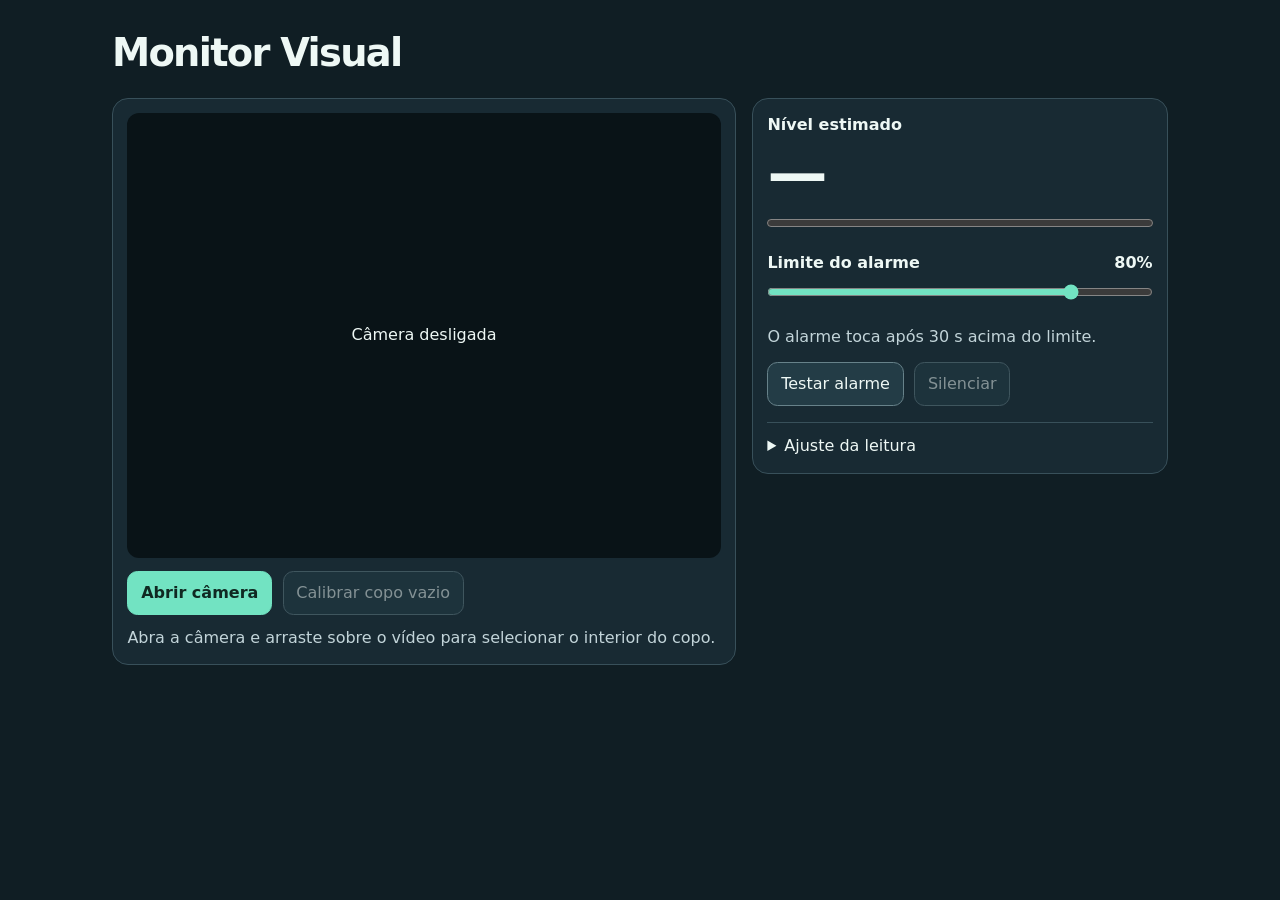
==== index.html @ 75eaf520 "Publica piloto Android do Monitor Visual (4b1eeec)" ====
<!doctype html>
<html lang="pt-BR">
<head>
  <meta charset="utf-8">
  <meta name="viewport" content="width=device-width, initial-scale=1">
  <meta name="theme-color" content="#101e24">
  <title>Monitor Visual</title>
  <link rel="stylesheet" href="./styles.css">
  <link rel="manifest" href="./manifest.webmanifest">
  <link rel="icon" href="./icon-192.png">
  <script type="module" src="./app.js"></script>
</head>
<body>
  <main>
    <header>
      <h1>Monitor Visual</h1>
      <button id="install" hidden>Instalar app</button>
    </header>
    <div class="layout">
      <section aria-label="Câmera">
        <div id="preview">
          <video id="video" muted playsinline></video>
          <span id="placeholder">Câmera desligada</span>
          <div id="area" hidden><div id="line" hidden></div></div>
        </div>
        <div class="buttons">
          <button id="camera" class="primary">Abrir câmera</button>
          <button id="calibrate" disabled>Calibrar copo vazio</button>
        </div>
        <p id="camera-status" role="status">Abra a câmera e arraste sobre o vídeo para selecionar o interior do copo.</p>
        <p id="wake-status" role="status"></p>
      </section>
      <section class="controls" aria-label="Nível e alarme">
        <label for="level">Nível estimado</label>
        <output id="level">—</output>
        <progress id="meter" max="100" value="0" aria-label="Nível estimado"></progress>
        <label for="limit">Limite do alarme <output id="limit-value">80%</output></label>
        <input id="limit" type="range" min="0" max="100" value="80">
        <p id="alarm-status" role="status">O alarme toca após 30 s acima do limite.</p>
        <div class="buttons">
          <button id="test">Testar alarme</button>
          <button id="silence" disabled>Silenciar</button>
        </div>
        <details>
          <summary>Ajuste da leitura</summary>
          <label for="sensitivity">Diferença mínima de cor <output id="sensitivity-value">24</output></label>
          <input id="sensitivity" type="range" min="6" max="80" value="24">
          <p>Reduza se o leite passar despercebido. Aumente se o copo vazio acusar nível. Mantenha câmera, copo e iluminação fixos e recalibre após mover o enquadramento.</p>
        </details>
      </section>
    </div>
    <p id="offline-status" role="status"></p>
  </main>
</body>
</html>
---- styles.css ----
:root {
  color-scheme: dark;
  font: 1rem/1.5 system-ui, sans-serif;
  color: #eef8f5;
  background: #101e24;
  accent-color: #72e3c2;
}
* { box-sizing: border-box; }
[hidden] { display: none !important; }
main { max-width: 68rem; margin: auto; padding: 1rem; }
header, .buttons { display: flex; flex-wrap: wrap; align-items: center; gap: .65rem; }
header { justify-content: space-between; margin-bottom: 1rem; }
h1 { margin: 0; font-size: clamp(1.6rem, 5vw, 2.4rem); letter-spacing: -.045em; }
.layout { display: grid; gap: 1rem; }
@media (min-width: 48rem) { .layout { grid-template-columns: 3fr 2fr; align-items: start; } }
section { min-width: 0; padding: .9rem; border: 1px solid #38505a; background: #182a33; border-radius: 1rem; }
#preview { position: relative; overflow: hidden; border-radius: .75rem; background: #091317; touch-action: none; user-select: none; }
video { display: block; width: 100%; aspect-ratio: var(--ratio, 4 / 3); }
#placeholder { position: absolute; inset: 0; display: grid; place-items: center; }
#area { position: absolute; pointer-events: none; outline: 2px solid #72e3c2; background: #72e3c21a; }
#line { position: absolute; width: 100%; height: 2px; background: #72e3c2; box-shadow: 0 0 3px #000; }
.buttons { margin-top: .8rem; }
button { min-height: 44px; padding: .45rem .8rem; border-radius: .65rem; border: 1px solid #67828a; background: #233c46; color: inherit; font: inherit; cursor: pointer; }
button.primary { background: #72e3c2; color: #102922; border-color: #72e3c2; font-weight: 700; }
button:disabled { opacity: .5; cursor: default; }
label { display: block; font-weight: 650; }
label output { float: right; }
#level { display: block; font-weight: 750; font-size: 3.75rem; letter-spacing: -.08em; line-height: 1.2; }
progress, input[type=range] { width: 100%; }
input[type=range] { min-height: 30px; margin-inline: 0; }
progress { margin: .4rem 0 1rem; }
p { color: #c2d4d9; margin: .7rem 0 0; }
p:empty { display: none; }
details { margin-top: 1rem; border-top: 1px solid #38505a; padding-top: .7rem; }
summary { cursor: pointer; }
details label { margin-top: .7rem; }
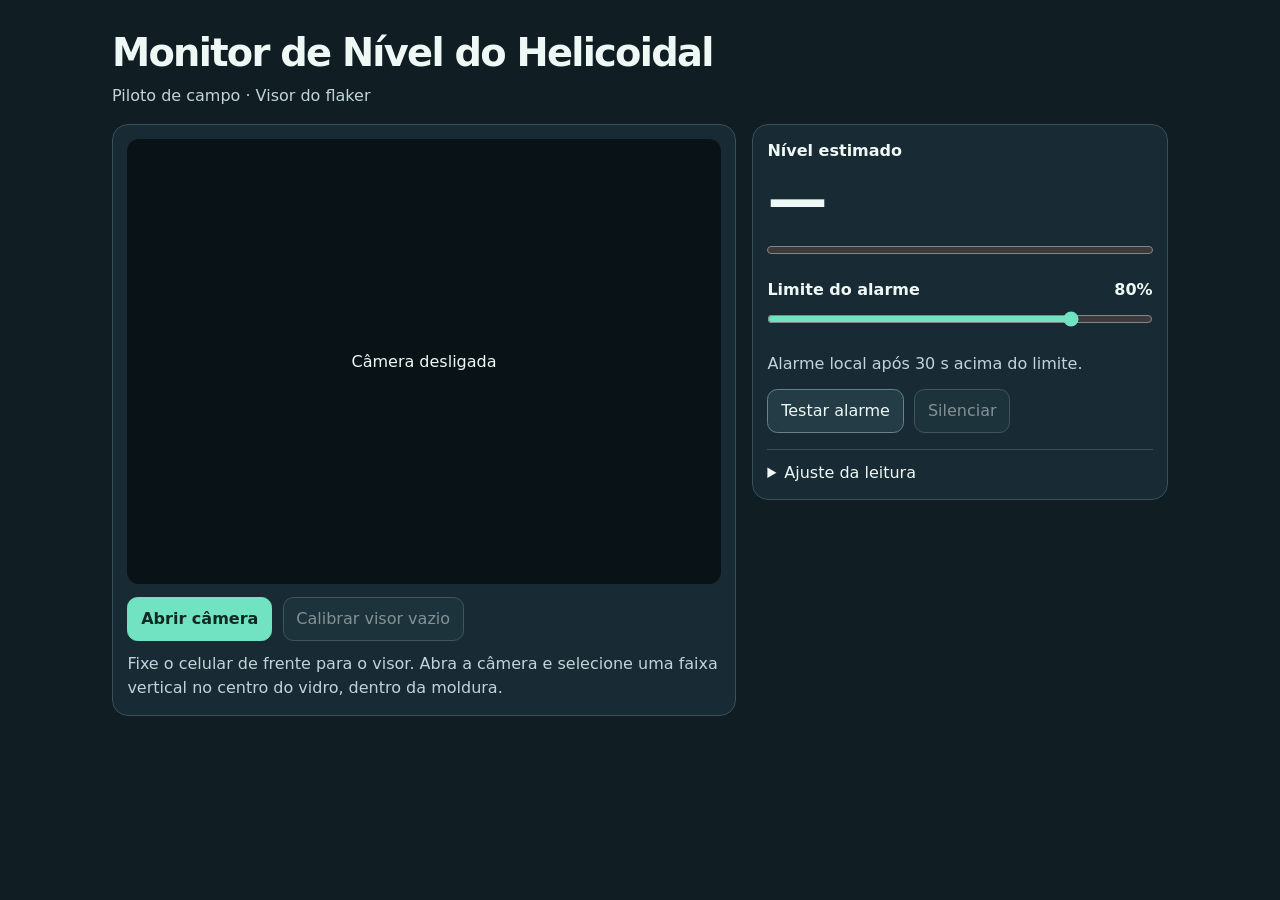
==== commit e24a84ab: "Publica piloto do helicoidal (62a4f7b)" ====
--- a/index.html
+++ b/index.html
@@ -4,7 +4,7 @@
   <meta charset="utf-8">
   <meta name="viewport" content="width=device-width, initial-scale=1">
   <meta name="theme-color" content="#101e24">
-  <title>Monitor Visual</title>
+  <title>Monitor de Nível do Helicoidal</title>
   <link rel="stylesheet" href="./styles.css">
   <link rel="manifest" href="./manifest.webmanifest">
   <link rel="icon" href="./icon-192.png">
@@ -13,7 +13,10 @@
 <body>
   <main>
     <header>
-      <h1>Monitor Visual</h1>
+      <div>
+        <h1>Monitor de Nível do Helicoidal</h1>
+        <p class="subtitle">Piloto de campo · Visor do flaker</p>
+      </div>
       <button id="install" hidden>Instalar app</button>
     </header>
     <div class="layout">
@@ -25,9 +28,9 @@
         </div>
         <div class="buttons">
           <button id="camera" class="primary">Abrir câmera</button>
-          <button id="calibrate" disabled>Calibrar copo vazio</button>
+          <button id="calibrate" disabled>Calibrar visor vazio</button>
         </div>
-        <p id="camera-status" role="status">Abra a câmera e arraste sobre o vídeo para selecionar o interior do copo.</p>
+        <p id="camera-status" role="status">Fixe o celular de frente para o visor. Abra a câmera e selecione uma faixa vertical no centro do vidro, dentro da moldura.</p>
         <p id="wake-status" role="status"></p>
       </section>
       <section class="controls" aria-label="Nível e alarme">
@@ -36,16 +39,16 @@
         <progress id="meter" max="100" value="0" aria-label="Nível estimado"></progress>
         <label for="limit">Limite do alarme <output id="limit-value">80%</output></label>
         <input id="limit" type="range" min="0" max="100" value="80">
-        <p id="alarm-status" role="status">O alarme toca após 30 s acima do limite.</p>
+        <p id="alarm-status" role="status">Alarme local após 30 s acima do limite.</p>
         <div class="buttons">
           <button id="test">Testar alarme</button>
           <button id="silence" disabled>Silenciar</button>
         </div>
         <details>
           <summary>Ajuste da leitura</summary>
-          <label for="sensitivity">Diferença mínima de cor <output id="sensitivity-value">24</output></label>
-          <input id="sensitivity" type="range" min="6" max="80" value="24">
-          <p>Reduza se o leite passar despercebido. Aumente se o copo vazio acusar nível. Mantenha câmera, copo e iluminação fixos e recalibre após mover o enquadramento.</p>
+          <label for="sensitivity">Diferença mínima de cor <output id="sensitivity-value">18</output></label>
+          <input id="sensitivity" type="range" min="6" max="80" value="18">
+          <p>Reduza se a leitura perder a superfície do produto. Aumente se o visor vazio acusar nível. Recalibre com o visor vazio se a câmera ou a iluminação mudar.</p>
         </details>
       </section>
     </div>
--- a/styles.css
+++ b/styles.css
@@ -11,6 +11,7 @@
 header, .buttons { display: flex; flex-wrap: wrap; align-items: center; gap: .65rem; }
 header { justify-content: space-between; margin-bottom: 1rem; }
 h1 { margin: 0; font-size: clamp(1.6rem, 5vw, 2.4rem); letter-spacing: -.045em; }
+.subtitle { margin-top: .15rem; }
 .layout { display: grid; gap: 1rem; }
 @media (min-width: 48rem) { .layout { grid-template-columns: 3fr 2fr; align-items: start; } }
 section { min-width: 0; padding: .9rem; border: 1px solid #38505a; background: #182a33; border-radius: 1rem; }
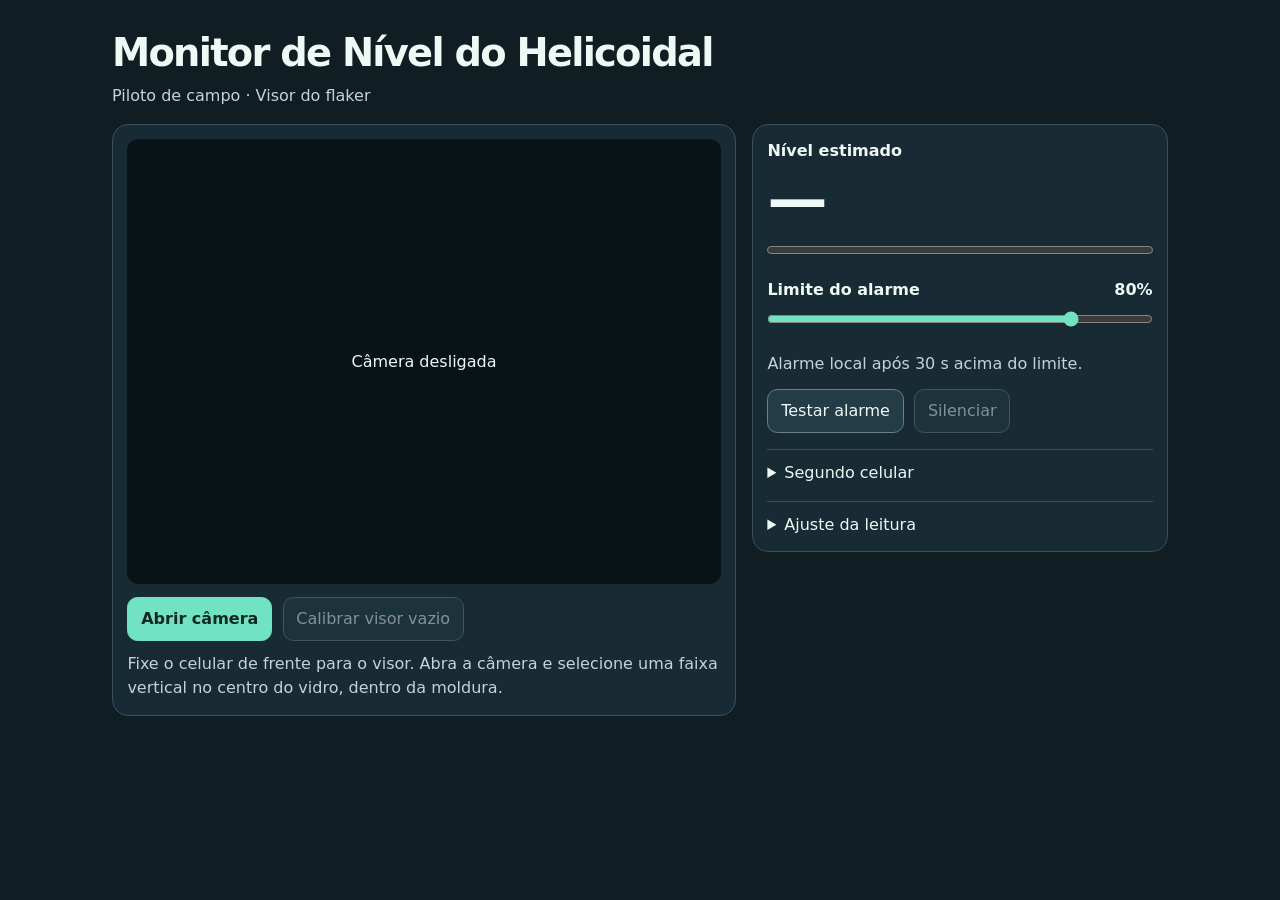
==== commit 5292f3f2: "Publica piloto com alerta remoto (6fd8179)" ====
--- a/index.html
+++ b/index.html
@@ -3,6 +3,7 @@
 <head>
   <meta charset="utf-8">
   <meta name="viewport" content="width=device-width, initial-scale=1">
+  <meta name="referrer" content="no-referrer">
   <meta name="theme-color" content="#101e24">
   <title>Monitor de Nível do Helicoidal</title>
   <link rel="stylesheet" href="./styles.css">
@@ -45,6 +46,16 @@
           <button id="silence" disabled>Silenciar</button>
         </div>
         <details>
+          <summary>Segundo celular</summary>
+          <p>Gere um link e envie em privado a quem vai acompanhar. O painel recebe o nível e o alarme enquanto o sensor estiver aberto.</p>
+          <div class="buttons">
+            <button id="pair">Gerar link de alerta</button>
+            <button id="copy-pair" hidden>Copiar link</button>
+          </div>
+          <input id="pair-link" type="url" aria-label="Link de pareamento" readonly hidden>
+          <p id="pair-status" role="status"></p>
+        </details>
+        <details>
           <summary>Ajuste da leitura</summary>
           <label for="sensitivity">Diferença mínima de cor <output id="sensitivity-value">18</output></label>
           <input id="sensitivity" type="range" min="6" max="80" value="18">
--- a/styles.css
+++ b/styles.css
@@ -35,3 +35,5 @@
 details { margin-top: 1rem; border-top: 1px solid #38505a; padding-top: .7rem; }
 summary { cursor: pointer; }
 details label { margin-top: .7rem; }
+
+#pair-link { width: 100%; margin-top: .65rem; padding: .55rem; font: inherit; }
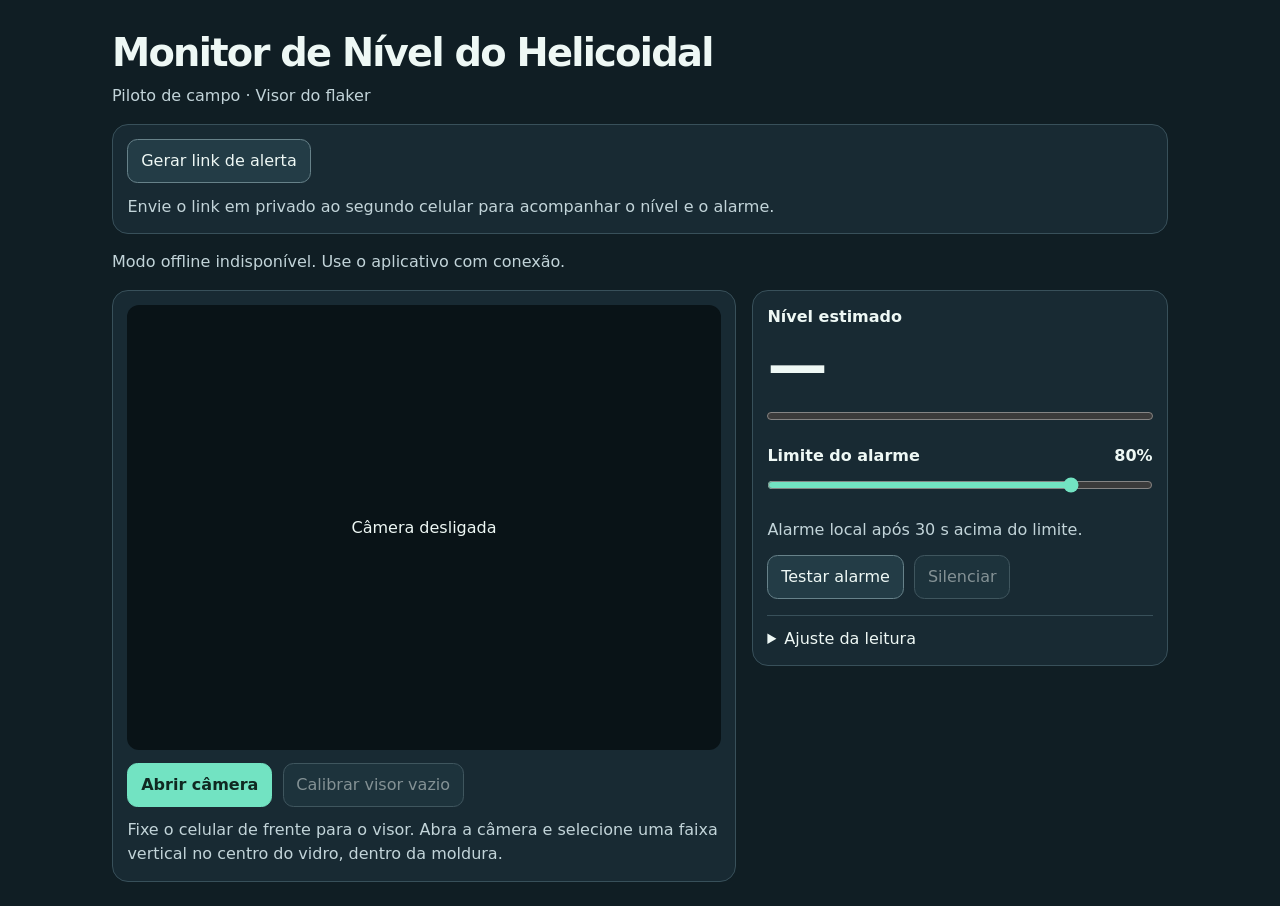
==== commit f94af0f3: "Publica botão de alerta visível (23b0032)" ====
--- a/index.html
+++ b/index.html
@@ -20,6 +20,16 @@
       </div>
       <button id="install" hidden>Instalar app</button>
     </header>
+    <section class="pairing" aria-label="Segundo celular">
+      <div class="buttons">
+        <button id="pair">Gerar link de alerta</button>
+        <button id="copy-pair" hidden>Copiar link</button>
+      </div>
+      <p>Envie o link em privado ao segundo celular para acompanhar o nível e o alarme.</p>
+      <input id="pair-link" type="url" aria-label="Link de pareamento" readonly hidden>
+      <p id="pair-status" role="status"></p>
+    </section>
+    <p id="offline-status" role="status"></p>
     <div class="layout">
       <section aria-label="Câmera">
         <div id="preview">
@@ -46,16 +56,6 @@
           <button id="silence" disabled>Silenciar</button>
         </div>
         <details>
-          <summary>Segundo celular</summary>
-          <p>Gere um link e envie em privado a quem vai acompanhar. O painel recebe o nível e o alarme enquanto o sensor estiver aberto.</p>
-          <div class="buttons">
-            <button id="pair">Gerar link de alerta</button>
-            <button id="copy-pair" hidden>Copiar link</button>
-          </div>
-          <input id="pair-link" type="url" aria-label="Link de pareamento" readonly hidden>
-          <p id="pair-status" role="status"></p>
-        </details>
-        <details>
           <summary>Ajuste da leitura</summary>
           <label for="sensitivity">Diferença mínima de cor <output id="sensitivity-value">18</output></label>
           <input id="sensitivity" type="range" min="6" max="80" value="18">
@@ -63,7 +63,6 @@
         </details>
       </section>
     </div>
-    <p id="offline-status" role="status"></p>
   </main>
 </body>
 </html>
--- a/styles.css
+++ b/styles.css
@@ -37,3 +37,7 @@
 details label { margin-top: .7rem; }
 
 #pair-link { width: 100%; margin-top: .65rem; padding: .55rem; font: inherit; }
+
+.pairing { margin-bottom: 1rem; }
+.pairing .buttons { margin-top: 0; }
+#offline-status:not(:empty) { margin-bottom: 1rem; }
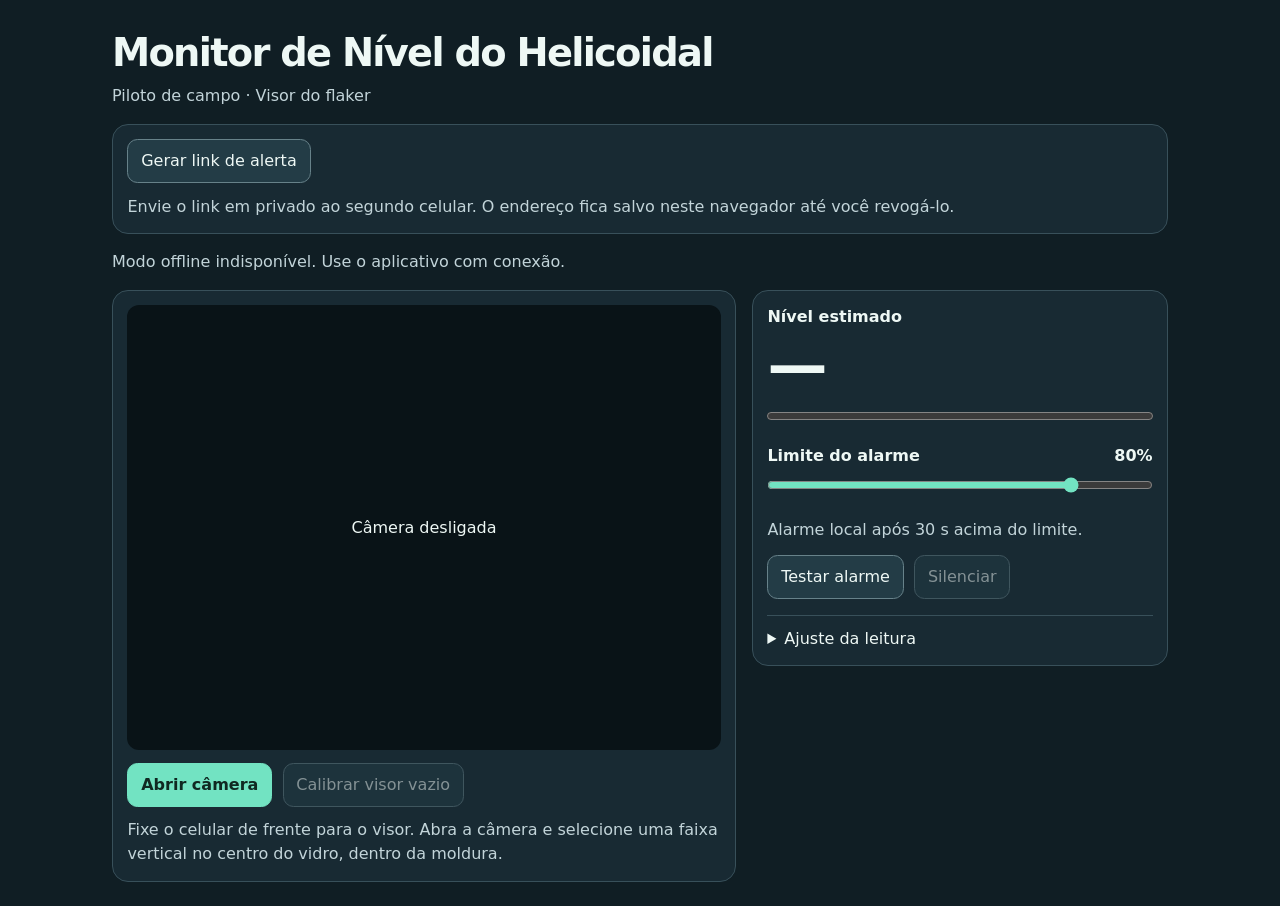
==== commit 43df8946: "Publica link de alerta persistente (14cfa0f)" ====
--- a/index.html
+++ b/index.html
@@ -25,7 +25,7 @@
         <button id="pair">Gerar link de alerta</button>
         <button id="copy-pair" hidden>Copiar link</button>
       </div>
-      <p>Envie o link em privado ao segundo celular para acompanhar o nível e o alarme.</p>
+      <p>Envie o link em privado ao segundo celular. O endereço fica salvo neste navegador até você revogá-lo.</p>
       <input id="pair-link" type="url" aria-label="Link de pareamento" readonly hidden>
       <p id="pair-status" role="status"></p>
     </section>
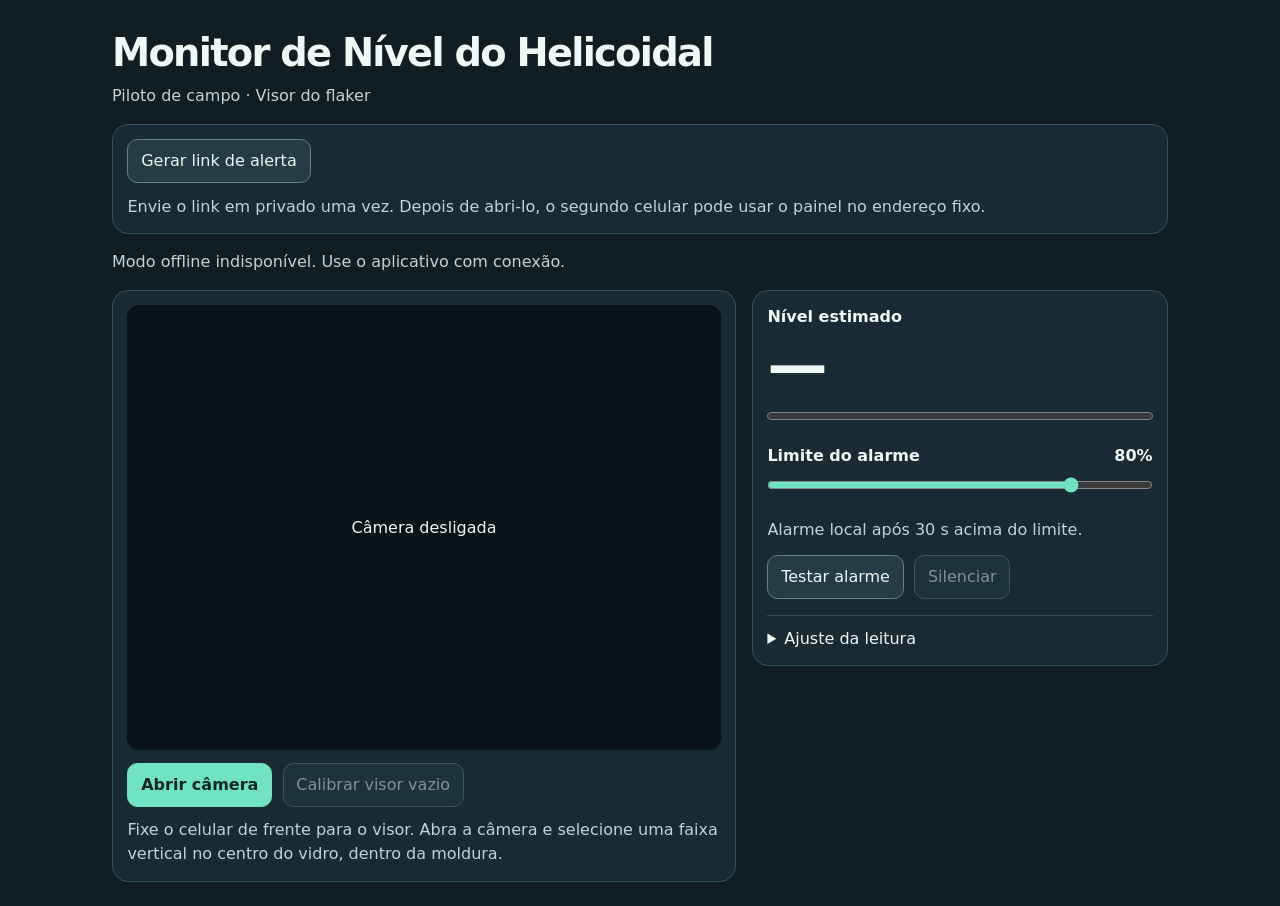
==== commit de1e2a47: "Publica endereço fixo do painel (879aad7)" ====
--- a/index.html
+++ b/index.html
@@ -25,7 +25,7 @@
         <button id="pair">Gerar link de alerta</button>
         <button id="copy-pair" hidden>Copiar link</button>
       </div>
-      <p>Envie o link em privado ao segundo celular. O endereço fica salvo neste navegador até você revogá-lo.</p>
+      <p>Envie o link em privado uma vez. Depois de abri-lo, o segundo celular pode usar o painel no endereço fixo.</p>
       <input id="pair-link" type="url" aria-label="Link de pareamento" readonly hidden>
       <p id="pair-status" role="status"></p>
     </section>
